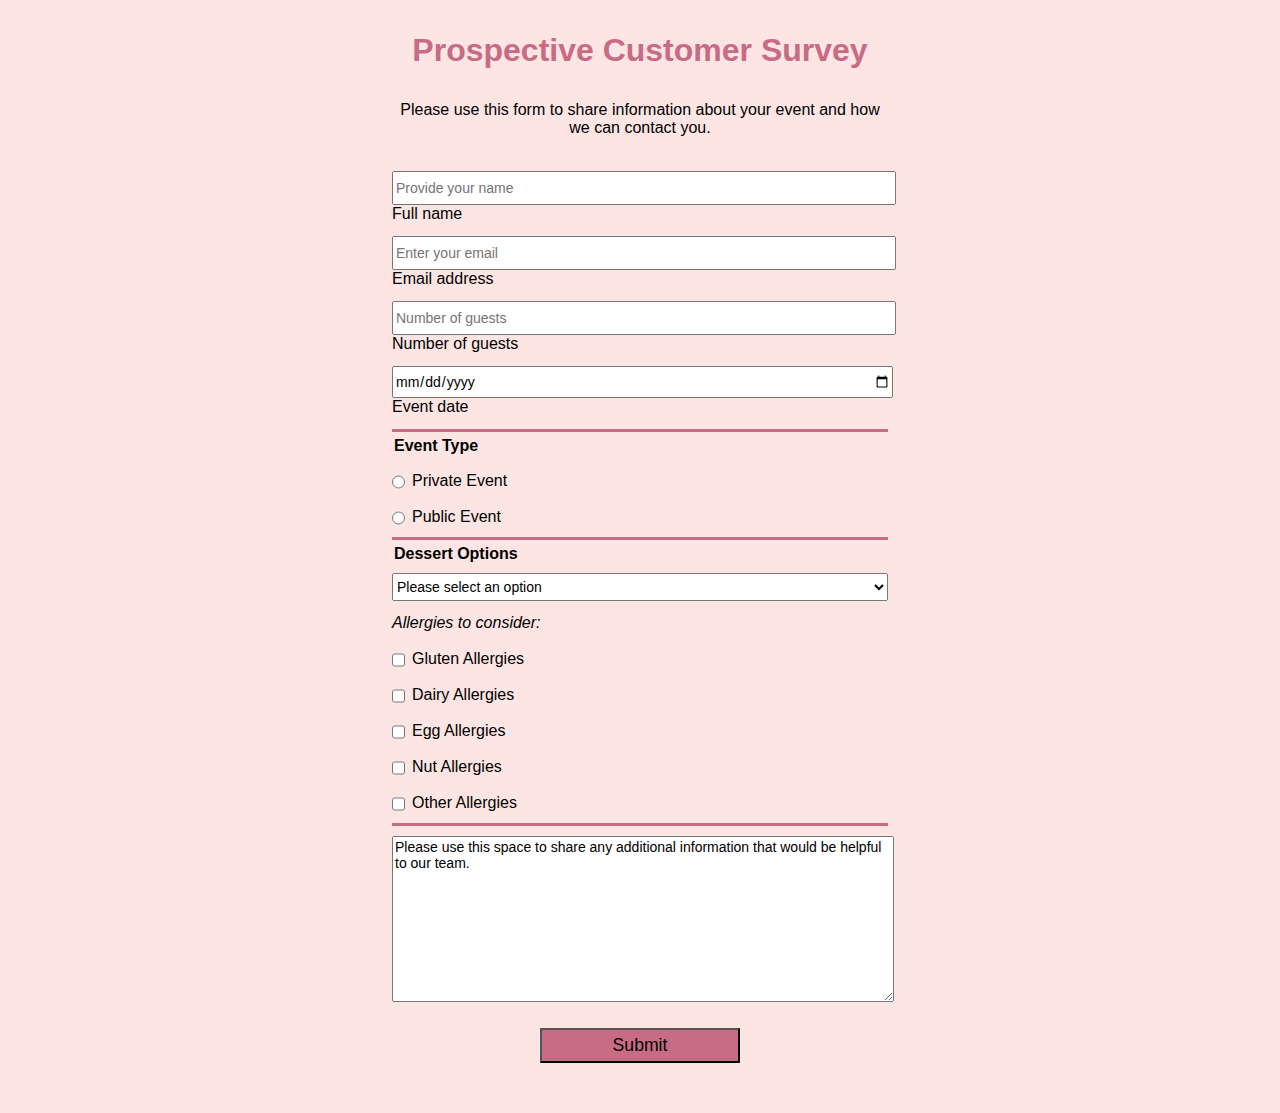
==== index.html @ 0507131b "Add files via upload" ====
<!DOCTYPE html>
<html lang="en">
<head>
    <meta charset="UTF-8">
    <meta http-equiv="X-UA-Compatible" content="IE=edge">
    <meta name="viewport" content="width=device-width, initial-scale=1.0">
    <title>Document</title>
    <link rel="stylesheet" href="styles.css" />
</head>
<body>
    <h1 id="title">Prospective Customer Survey</h1>
    <p id="description">Please use this form to share information about your event and how we can contact you.</p>
    <form id="survey-form">
        <fieldset>
        <label for="name" id="name-label"><input id="name" type="text" placeholder="Provide your name" required>Full name</label>
        <label for="email" id="email-label"> <input type="email" name="email" id="email" placeholder="Enter your email" required>Email address</label>
        <label for="number" id="number-label"><input type="number" name="number" id="number" min="2" max="200" placeholder="Number of guests">Number of guests</label>
        <label for="date" id="date"><input type="date" name="event-date" id="date" placeholder="What is the date of your event?">Event date</label>
        </fieldset>

        <fieldset><legend>Event Type</legend>
        <label for="private-event"><input type="radio" name="event-type" id="private-event" value="private" class="inline">Private Event</label>
        <label for="public-event"></label><input type="radio" name="event-type" id="public-event" value="public" class="inline">Public Event</label>
        </fieldset>

        <fieldset><legend>Dessert Options</legend>
        <select name="dropdown" id="dropdown">
            <option value="one" selected disabled>Please select an option</option>
            <option value="two">Single Dessert Option</option>
            <option value="three">Two Dessert Options</option>
            <option value="four">Three Dessert Options</option>
            <option value="five">Four Dessert Options</option>
            <option value="six">Five Dessert Options</option>
            <option value="seven">Six Dessert Options</option>
        </select>
        <h2>Allergies to consider:</h2>
        <label for="gluten"><input type="checkbox" name="allergies" id="gluten" value="Gluten" class="inline">Gluten Allergies</label>
        <label for="dairy"></label><input type="checkbox" name="allergies" id="dairy" value="dairy" class="inline">Dairy Allergies</label>
        <label for="eggs"></label><input type="checkbox" name="allergies" id="eggs" value="eggs" class="inline">Egg Allergies</label>
        <label for="nuts"></label><input type="checkbox" name="allergies" id="nuts" value="nuts" class="inline">Nut Allergies</label>
        <label for="other"></label><input type="checkbox" name="allergies" id="other" value="other" class="inline">Other Allergies</label>
    </fieldset>
    <fieldset>
        <textarea name="comments" id="comments" cols="30" rows="10">Please use this space to share any additional information that would be helpful to our team.</textarea>
    </fieldset>
   <button type="submit" id="submit">Submit</button>
    </form>
</body>
</html>
---- styles.css ----
body {
    width: 100%;
    height: 100vh;
    margin: 0;
    background-color: #FDE5E3;
    color: #000000;
    font-family: Helvetica;
    font-size: 16px;
  }
  h1, p {
    margin: 1em auto;
    text-align: center;
    max-width: 500px;
    min-width: 300px;
  }
  h1{color:#C86B85}

  form {
    width: 60vw;
    max-width: 500px;
    min-width: 300px;
    margin: 0 auto;
    padding-bottom: 2em;
  }
  
  fieldset {
    border: none;
    padding: 5px 0;
    border-bottom: 3px solid #C86B85;
  }
  
  fieldset:last-of-type {
    border-bottom: none;
  }
  
  label {
    display: block;
    margin: 0.5rem 0;
  }
  
  input,
  textarea,
  select {
    margin: 5px 0 0 0;
    width: 100%;
    min-height: 2em;
    font-family:helvetica;
    font-size: 14px;
  }

  .inline {
    width: unset;
    margin: 0 0.5em 0 0;
    vertical-align: middle;
  }

 button{
    display: block;
    width: 40%;
    margin: 1em auto;
    height: 2em;
    font-size: 1.1rem;
    background-color: #C86B85;
    min-width: 150px;}

legend{font-weight: bold; padding-top: 5px;}

h2{font-size: 16px; font-weight: lighter; font-family: helvetica; font-style: italic;}
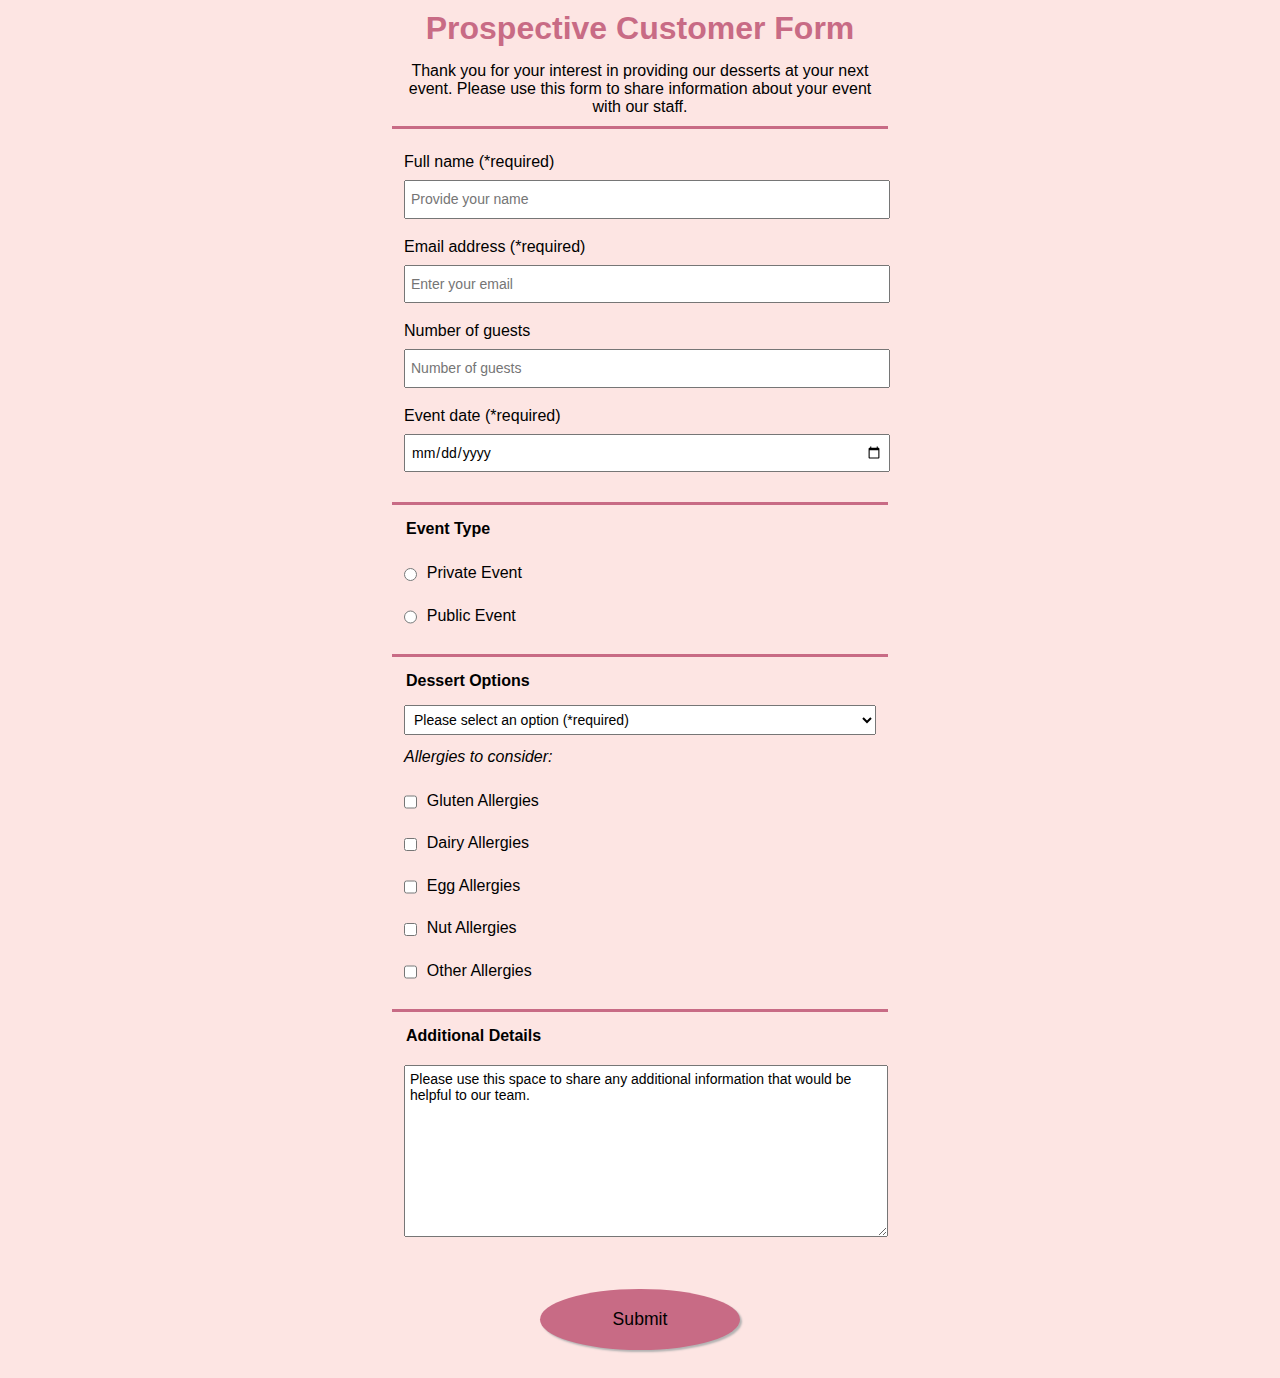
==== commit 826a81c3: "Add files via upload" ====
--- a/index.html
+++ b/index.html
@@ -4,28 +4,39 @@
     <meta charset="UTF-8">
     <meta http-equiv="X-UA-Compatible" content="IE=edge">
     <meta name="viewport" content="width=device-width, initial-scale=1.0">
-    <title>Document</title>
+    <title>Prospective Customer Contact Form</title>
     <link rel="stylesheet" href="styles.css" />
+    <!--Shannon Etz
+    Project 1 - Survey Form
+    06-14-2023-->
+
 </head>
 <body>
-    <h1 id="title">Prospective Customer Survey</h1>
-    <p id="description">Please use this form to share information about your event and how we can contact you.</p>
+    
+    <!--Title and Description-->
+    <h1 id="title">Prospective Customer Form</h1>
+    <p id="description">Thank you for your interest in providing our desserts at your next event. Please use this form to share information about your event with our staff.</p>
+    
+    <!--Contact Details-->
+    <div class="outline">
     <form id="survey-form">
         <fieldset>
-        <label for="name" id="name-label"><input id="name" type="text" placeholder="Provide your name" required>Full name</label>
-        <label for="email" id="email-label"> <input type="email" name="email" id="email" placeholder="Enter your email" required>Email address</label>
-        <label for="number" id="number-label"><input type="number" name="number" id="number" min="2" max="200" placeholder="Number of guests">Number of guests</label>
-        <label for="date" id="date"><input type="date" name="event-date" id="date" placeholder="What is the date of your event?">Event date</label>
+            <label for="name" id="name-label">Full name (*required)</label><input id="name" type="text" placeholder="Provide your name" required></input>
+            <label for="email" id="email-label">Email address (*required)</label><input id="email" name="email" type="email" placeholder="Enter your email" required></input>
+            <label for="number" id="number-label">Number of guests</label><input type="number" name="number" id="number" min="2" max="200" placeholder="Number of guests"></input>
+            <label for="date" id="date">Event date (*required)</label><input type="date" name="event-date" id="date" required placeholder="What is the date of your event?"></input>
         </fieldset>
-
+    
+        <!--Event Details-->
         <fieldset><legend>Event Type</legend>
         <label for="private-event"><input type="radio" name="event-type" id="private-event" value="private" class="inline">Private Event</label>
         <label for="public-event"></label><input type="radio" name="event-type" id="public-event" value="public" class="inline">Public Event</label>
         </fieldset>
-
+    
+        <!--Dessert Options Dropdown-->
         <fieldset><legend>Dessert Options</legend>
-        <select name="dropdown" id="dropdown">
-            <option value="one" selected disabled>Please select an option</option>
+        <select name="dropdown" id="dropdown" required>
+            <option value="one" selected disabled>Please select an option (*required)</option>
             <option value="two">Single Dessert Option</option>
             <option value="three">Two Dessert Options</option>
             <option value="four">Three Dessert Options</option>
@@ -33,6 +44,8 @@
             <option value="six">Five Dessert Options</option>
             <option value="seven">Six Dessert Options</option>
         </select>
+   
+        <!--Allergies-->    
         <h2>Allergies to consider:</h2>
         <label for="gluten"><input type="checkbox" name="allergies" id="gluten" value="Gluten" class="inline">Gluten Allergies</label>
         <label for="dairy"></label><input type="checkbox" name="allergies" id="dairy" value="dairy" class="inline">Dairy Allergies</label>
@@ -40,10 +53,16 @@
         <label for="nuts"></label><input type="checkbox" name="allergies" id="nuts" value="nuts" class="inline">Nut Allergies</label>
         <label for="other"></label><input type="checkbox" name="allergies" id="other" value="other" class="inline">Other Allergies</label>
     </fieldset>
+
+    <!--Additional Details Textfield-->
     <fieldset>
+        <legend>Additional Details</legend>
         <textarea name="comments" id="comments" cols="30" rows="10">Please use this space to share any additional information that would be helpful to our team.</textarea>
     </fieldset>
+
+    <!--Submission Button-->
    <button type="submit" id="submit">Submit</button>
     </form>
+</div>
 </body>
-</html>+</html>
--- a/styles.css
+++ b/styles.css
@@ -1,3 +1,8 @@
+/*Shannon Etz
+Project 1 Survey Form
+06-14-2023*/
+
+/*Page as a whole*/
 body {
     width: 100%;
     height: 100vh;
@@ -7,62 +12,120 @@
     font-family: Helvetica;
     font-size: 16px;
   }
-  h1, p {
-    margin: 1em auto;
+
+/*Title*/
+  h1{
+    margin: 10px auto;
     text-align: center;
-    max-width: 500px;
-    min-width: 300px;
+    max-width: 300px;
+    min-width: 200px;
+    color:#C86B85;
+    max-width:600px;
+    padding-bottom:5px;
   }
-  h1{color:#C86B85}
 
+  /*Form Description*/
+  p {
+    margin: auto;
+    text-align: center;
+    max-width: 475px;
+    min-width: 200px;
+  }
+
+/*Form*/
   form {
-    width: 60vw;
+    width: 60vw; 
     max-width: 500px;
     min-width: 300px;
     margin: 0 auto;
     padding-bottom: 2em;
+    padding: 10px;
   }
   
+  /*Form Sections*/
   fieldset {
     border: none;
-    padding: 5px 0;
+    padding-top: 10px;
+    padding-bottom: 25px;
     border-bottom: 3px solid #C86B85;
+    max-width:500px;
+    min-width:300px;
   }
   
+  /*Last form section*/
   fieldset:last-of-type {
     border-bottom: none;
+    padding-top: 15px;
+  }
+
+  /*First form section*/
+  fieldset:first-of-type{
+    border-top: 3px solid #C86B85;
   }
   
+  /*labels for input fields*/
   label {
     display: block;
-    margin: 0.5rem 0;
+    margin: 0.25rem auto;
+    cursor: pointer;
+    padding-top:10px;
   }
   
+  /*Form entry fields*/
   input,
-  textarea,
+  textarea {
+    margin: 5px 0 5px 0;
+    width: 100%;
+    min-height: 1.75em;
+    font-family:helvetica;
+    font-size: 14px;
+    cursor: text;
+    padding: 5px 5px 5px 5px;
+  }
+
+  /*selection fields*/
   select {
-    margin: 5px 0 0 0;
+    margin: 5px 5px 0 0;
     width: 100%;
     min-height: 2em;
     font-family:helvetica;
     font-size: 14px;
+    cursor: pointer;
+    padding: 5px 5px 5px 5px;
   }
 
+  /*labels for select fields*/
   .inline {
     width: unset;
-    margin: 0 0.5em 0 0;
+    margin: 0 0.7em 0 0;
     vertical-align: middle;
   }
 
+  /*submit button*/
  button{
     display: block;
     width: 40%;
     margin: 1em auto;
-    height: 2em;
+    height: 3.5em;
     font-size: 1.1rem;
     background-color: #C86B85;
-    min-width: 150px;}
+    min-width: 150px;
+    cursor:pointer;
+    border-radius: 70%;
+    border:white;
+    box-shadow: 2px 2px 2px rgb(180, 179, 179);
+}
 
-legend{font-weight: bold; padding-top: 5px;}
+ /*section labels for last three sections*/
+legend{
+  font-weight: bold; 
+  padding-top: 15px;
+}
 
-h2{font-size: 16px; font-weight: lighter; font-family: helvetica; font-style: italic;}+  /*allergies title*/
+h2{
+  font-size: 16px; 
+  font-weight: lighter; 
+  font-family: helvetica; 
+  font-style: italic;
+}
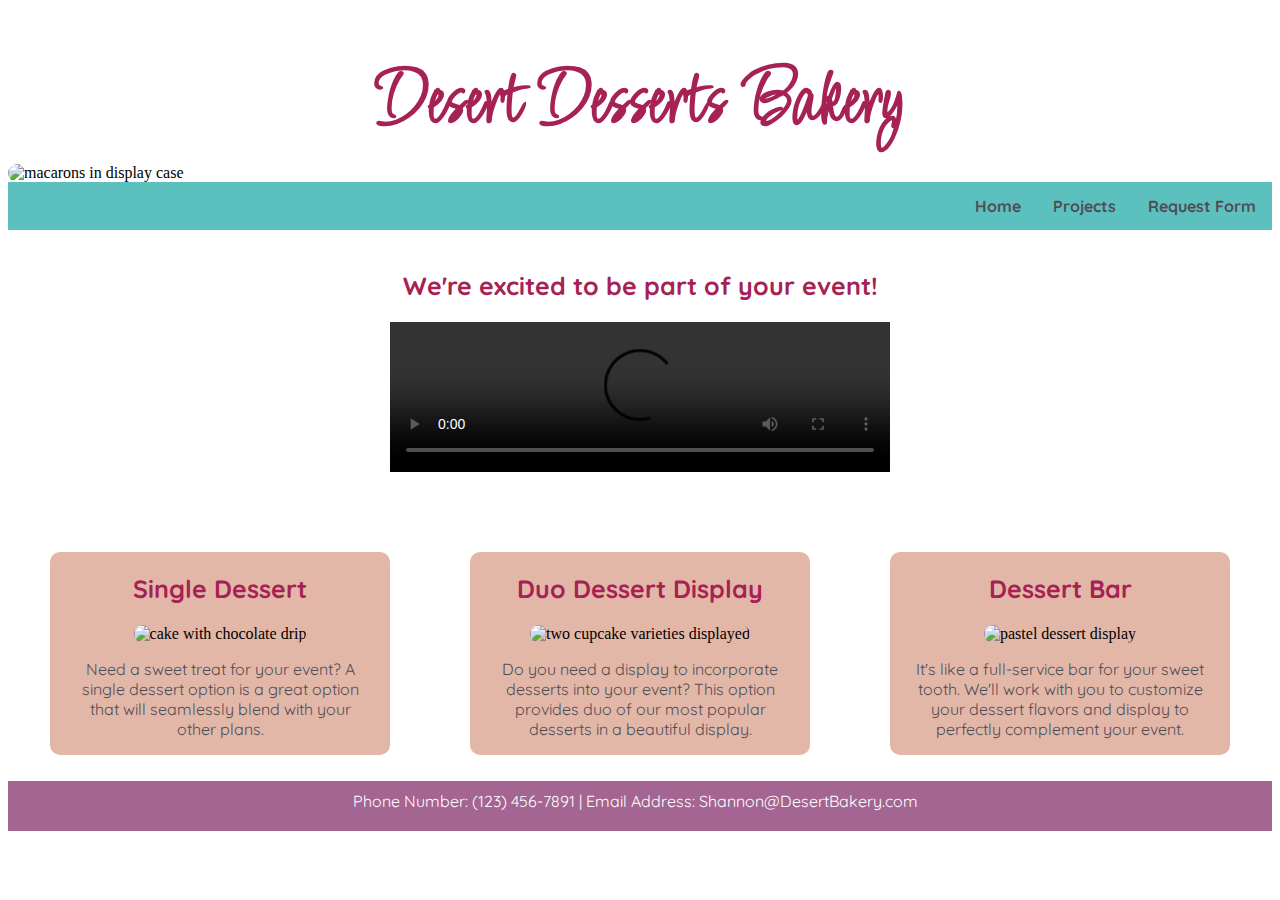
==== commit b6f3e102: "Add files via upload" ====
--- a/index.html
+++ b/index.html
@@ -4,65 +4,62 @@
     <meta charset="UTF-8">
     <meta http-equiv="X-UA-Compatible" content="IE=edge">
     <meta name="viewport" content="width=device-width, initial-scale=1.0">
-    <title>Prospective Customer Contact Form</title>
-    <link rel="stylesheet" href="styles.css" />
-    <!--Shannon Etz
-    Project 1 - Survey Form
-    06-14-2023-->
-
+    <meta name="description" content="This tribute page shows informmation about the bakery history and owner">
+    <title>Desert Desserts Bakery Home</title>
+    <link rel="stylesheet" href="styles.css">
+    <link rel="stylesheet" href="https://fonts.googleapis.com/css?family=Licorice">
+    <link rel="stylesheet" href="https://fonts.googleapis.com/css?family=Quicksand">
+    <!--
+    Shannon Etz
+    Portfolio Page
+    CIS133DA:Web Design/Development Level 1
+    July 2023-->
 </head>
 <body>
-    
-    <!--Title and Description-->
-    <h1 id="title">Prospective Customer Form</h1>
-    <p id="description">Thank you for your interest in providing our desserts at your next event. Please use this form to share information about your event with our staff.</p>
-    
-    <!--Contact Details-->
-    <div class="outline">
-    <form id="survey-form">
-        <fieldset>
-            <label for="name" id="name-label">Full name (*required)</label><input id="name" type="text" placeholder="Provide your name" required></input>
-            <label for="email" id="email-label">Email address (*required)</label><input id="email" name="email" type="email" placeholder="Enter your email" required></input>
-            <label for="number" id="number-label">Number of guests</label><input type="number" name="number" id="number" min="2" max="200" placeholder="Number of guests"></input>
-            <label for="date" id="date">Event date (*required)</label><input type="date" name="event-date" id="date" required placeholder="What is the date of your event?"></input>
-        </fieldset>
-    
-        <!--Event Details-->
-        <fieldset><legend>Event Type</legend>
-        <label for="private-event"><input type="radio" name="event-type" id="private-event" value="private" class="inline">Private Event</label>
-        <label for="public-event"></label><input type="radio" name="event-type" id="public-event" value="public" class="inline">Public Event</label>
-        </fieldset>
-    
-        <!--Dessert Options Dropdown-->
-        <fieldset><legend>Dessert Options</legend>
-        <select name="dropdown" id="dropdown" required>
-            <option value="one" selected disabled>Please select an option (*required)</option>
-            <option value="two">Single Dessert Option</option>
-            <option value="three">Two Dessert Options</option>
-            <option value="four">Three Dessert Options</option>
-            <option value="five">Four Dessert Options</option>
-            <option value="six">Five Dessert Options</option>
-            <option value="seven">Six Dessert Options</option>
-        </select>
-   
-        <!--Allergies-->    
-        <h2>Allergies to consider:</h2>
-        <label for="gluten"><input type="checkbox" name="allergies" id="gluten" value="Gluten" class="inline">Gluten Allergies</label>
-        <label for="dairy"></label><input type="checkbox" name="allergies" id="dairy" value="dairy" class="inline">Dairy Allergies</label>
-        <label for="eggs"></label><input type="checkbox" name="allergies" id="eggs" value="eggs" class="inline">Egg Allergies</label>
-        <label for="nuts"></label><input type="checkbox" name="allergies" id="nuts" value="nuts" class="inline">Nut Allergies</label>
-        <label for="other"></label><input type="checkbox" name="allergies" id="other" value="other" class="inline">Other Allergies</label>
-    </fieldset>
-
-    <!--Additional Details Textfield-->
-    <fieldset>
-        <legend>Additional Details</legend>
-        <textarea name="comments" id="comments" cols="30" rows="10">Please use this space to share any additional information that would be helpful to our team.</textarea>
-    </fieldset>
-
-    <!--Submission Button-->
-   <button type="submit" id="submit">Submit</button>
-    </form>
-</div>
+    <header>
+         <!--Page title-->
+        <h1 id="title">Desert Desserts Bakery</h1>
+        <img id="header-img" class="header-img" src="https://images.unsplash.com/photo-1513870931673-fa0ab3de2e09?ixlib=rb-4.0.3&ixid=M3wxMjA3fDB8MHxwaG90by1wYWdlfHx8fGVufDB8fHx8fA%3D%3D&auto=format&fit=crop&w=1740&q=80" alt="macarons in display case"/>
+        <!--Page navigation-->
+        <nav>
+            <ul class="list">
+                <li style="float:right"> <a href="Shannonetz.github.io/survey.html">Request Form</a></li>
+                <li style="float:right"><a href="Shannonetz.github.io/index.html">Projects</a></li>
+                <li style="float:right"> <a href="Shannonetz.github.io/tribute.html">Home</a></li>
+            </ul>
+        </nav>
+    </header>
+        <main id="main">
+            <!--embedded video-->
+            <div class="video">  
+                <h2>We're excited to be part of your event!</h2>
+                <video width="500"controls>
+                    <source> src="Shannonetz.github.io/dessert_table_video.mp4" type="video/mp4">
+                </video>
+            </div>  
+            <!--image trio and descriptions-->
+            <div class="products">
+                <figure class="product1">
+                    <h2>Single Dessert</h2>
+                    <img class="img1" src="https://images.unsplash.com/photo-1588195538326-c5b1e9f80a1b?ixlib=rb-4.0.3&ixid=M3wxMjA3fDB8MHxwaG90by1wYWdlfHx8fGVufDB8fHx8fA%3D%3D&auto=format&fit=crop&w=1650&q=80" alt="cake with chocolate drip"/>
+                    <p>Need a sweet treat for your event? A single dessert option is a great option that will seamlessly blend with your other plans.</p>
+                </figure>
+                <figure class="product2">
+                    <h2>Duo Dessert Display</h2>
+                    <img class="img2" src="https://images.unsplash.com/photo-1584126467127-4fee1e5a1e2b?ixlib=rb-4.0.3&ixid=M3wxMjA3fDB8MHxwaG90by1wYWdlfHx8fGVufDB8fHx8fA%3D%3D&auto=format&fit=crop&w=687&q=80" alt="two cupcake varieties displayed"/>
+                    <p>Do you need a display to incorporate desserts into your event? This option provides duo of our most popular desserts in a beautiful display.</p>
+                </figure>
+                <figure class="product3">
+                 <h2>Dessert Bar</h2>
+                    <img class="img3" src="https://images.unsplash.com/photo-1561940329-7382e6704231?ixlib=rb-4.0.3&ixid=M3wxMjA3fDB8MHxwaG90by1wYWdlfHx8fGVufDB8fHx8fA%3D%3D&auto=format&fit=crop&w=687&q=80" alt="pastel dessert display"/>
+                    <p>It's like a full-service bar for your sweet tooth. We'll work with you to customize your dessert flavors and display to perfectly complement your event.</p>
+                </figure>
+            </div>
+            <!--footer-->
+            <footer>
+                <p class="page-footer">Phone Number: (123) 456-7891 | Email Address: Shannon@DesertBakery.com
+                </p>
+            </footer>
+        </main>
 </body>
 </html>
--- a/styles.css
+++ b/styles.css
@@ -1,131 +1,109 @@
-/*Shannon Etz
-Project 1 Survey Form
-06-14-2023*/
+/*Page title*/
+h1{
+    color: #A62154;
+    font-family:Licorice;
+    font-size: 80px;
+    text-align: center;
+    margin-bottom: 10px;
+}
 
-/*Page as a whole*/
-body {
-    width: 100%;
-    height: 100vh;
+/*body text*/
+p{
+    color:#4E4E56;
+    font-family:Quicksand;
+    font-size: 16px;
+}
+
+/*Subtopic headers*/
+h2{
+    color:#A62154;
+    font-family:Quicksand;
+    font-size:25px;
+    font-weight:bolder;
+    text-align:center;
+}
+
+/*navigation bar*/
+ul {
+    list-style-type: none;
     margin: 0;
-    background-color: #FDE5E3;
-    color: #000000;
-    font-family: Helvetica;
-    font-size: 16px;
+    padding: 0;
+    overflow: hidden;
+    background-color: #5cc1BE;
   }
 
-/*Title*/
-  h1{
-    margin: 10px auto;
+li a {
+    display: block;
+    color: #4E4E56;
     text-align: center;
-    max-width: 300px;
-    min-width: 200px;
-    color:#C86B85;
-    max-width:600px;
-    padding-bottom:5px;
+    padding: 14px 16px;
+    text-decoration: none;
+    font-family:Quicksand;
+    font-weight:bold;
   }
 
-  /*Form Description*/
-  p {
-    margin: auto;
-    text-align: center;
-    max-width: 475px;
-    min-width: 200px;
+li a:hover{
+    background-color:#C78671;
+    color:#FFFFFF;
+}
+
+ /*Footer, color band at bottom of page*/
+ footer{
+    background-color: #A46592;
+    height:50px;
+    width:100%;
+  }
+  .page-footer{
+    color:#FFFFFF;
+    margin: 10px 10px 0 0;
+    display:block;
+    text-align:center;
+    padding:10px;
   }
 
-/*Form*/
-  form {
-    width: 60vw; 
-    max-width: 500px;
-    min-width: 300px;
-    margin: 0 auto;
-    padding-bottom: 2em;
-    padding: 10px;
-  }
-  
-  /*Form Sections*/
-  fieldset {
-    border: none;
-    padding-top: 10px;
-    padding-bottom: 25px;
-    border-bottom: 3px solid #C86B85;
-    max-width:500px;
-    min-width:300px;
-  }
-  
-  /*Last form section*/
-  fieldset:last-of-type {
-    border-bottom: none;
-    padding-top: 15px;
+  /*header image formatting*/
+
+  .header-img{
+    height:175px;
+    width:100%;
+    border-radius: 10px;
+    object-fit: cover;
   }
 
-  /*First form section*/
-  fieldset:first-of-type{
-    border-top: 3px solid #C86B85;
-  }
-  
-  /*labels for input fields*/
-  label {
-    display: block;
-    margin: 0.25rem auto;
-    cursor: pointer;
-    padding-top:10px;
-  }
-  
-  /*Form entry fields*/
-  input,
-  textarea {
-    margin: 5px 0 5px 0;
-    width: 100%;
-    min-height: 1.75em;
-    font-family:helvetica;
-    font-size: 14px;
-    cursor: text;
-    padding: 5px 5px 5px 5px;
-  }
-
-  /*selection fields*/
-  select {
-    margin: 5px 5px 0 0;
-    width: 100%;
-    min-height: 2em;
-    font-family:helvetica;
-    font-size: 14px;
-    cursor: pointer;
-    padding: 5px 5px 5px 5px;
-  }
-
-  /*labels for select fields*/
-  .inline {
-    width: unset;
-    margin: 0 0.7em 0 0;
-    vertical-align: middle;
-  }
-
-  /*submit button*/
- button{
-    display: block;
-    width: 40%;
-    margin: 1em auto;
-    height: 3.5em;
-    font-size: 1.1rem;
-    background-color: #C86B85;
-    min-width: 150px;
-    cursor:pointer;
-    border-radius: 70%;
-    border:white;
-    box-shadow: 2px 2px 2px rgb(180, 179, 179);
+   /*video formatting*/
+.video{
+    width:500px;
+    height:auto;
+    margin:auto;
+    float:center;
+    padding-top:20px;
 }
 
- /*section labels for last three sections*/
-legend{
-  font-weight: bold; 
-  padding-top: 15px;
+
+   /*product trio formatting*/
+
+   /*imaages*/
+.img1, .img2, .img3{
+    height:300px;
+    width:300px;
+    object-fit:cover;
+    border-radius: 10px;
 }
 
-  /*allergies title*/
-h2{
-  font-size: 16px; 
-  font-weight: lighter; 
-  font-family: helvetica; 
-  font-style: italic;
+/*figures*/
+.product1, .product2, .product3{
+    width:300px;
+    text-align:center;
+    background-color:#e3b7a8;
+    padding:0 20px 0 20px;
+    border-radius: 10px;
 }
+
+/*alignment*/
+.products{
+    display:flex;
+    flex-direction:row;
+    flex-wrap: wrap;
+    justify-content:center;
+    padding-top: 60px;
+}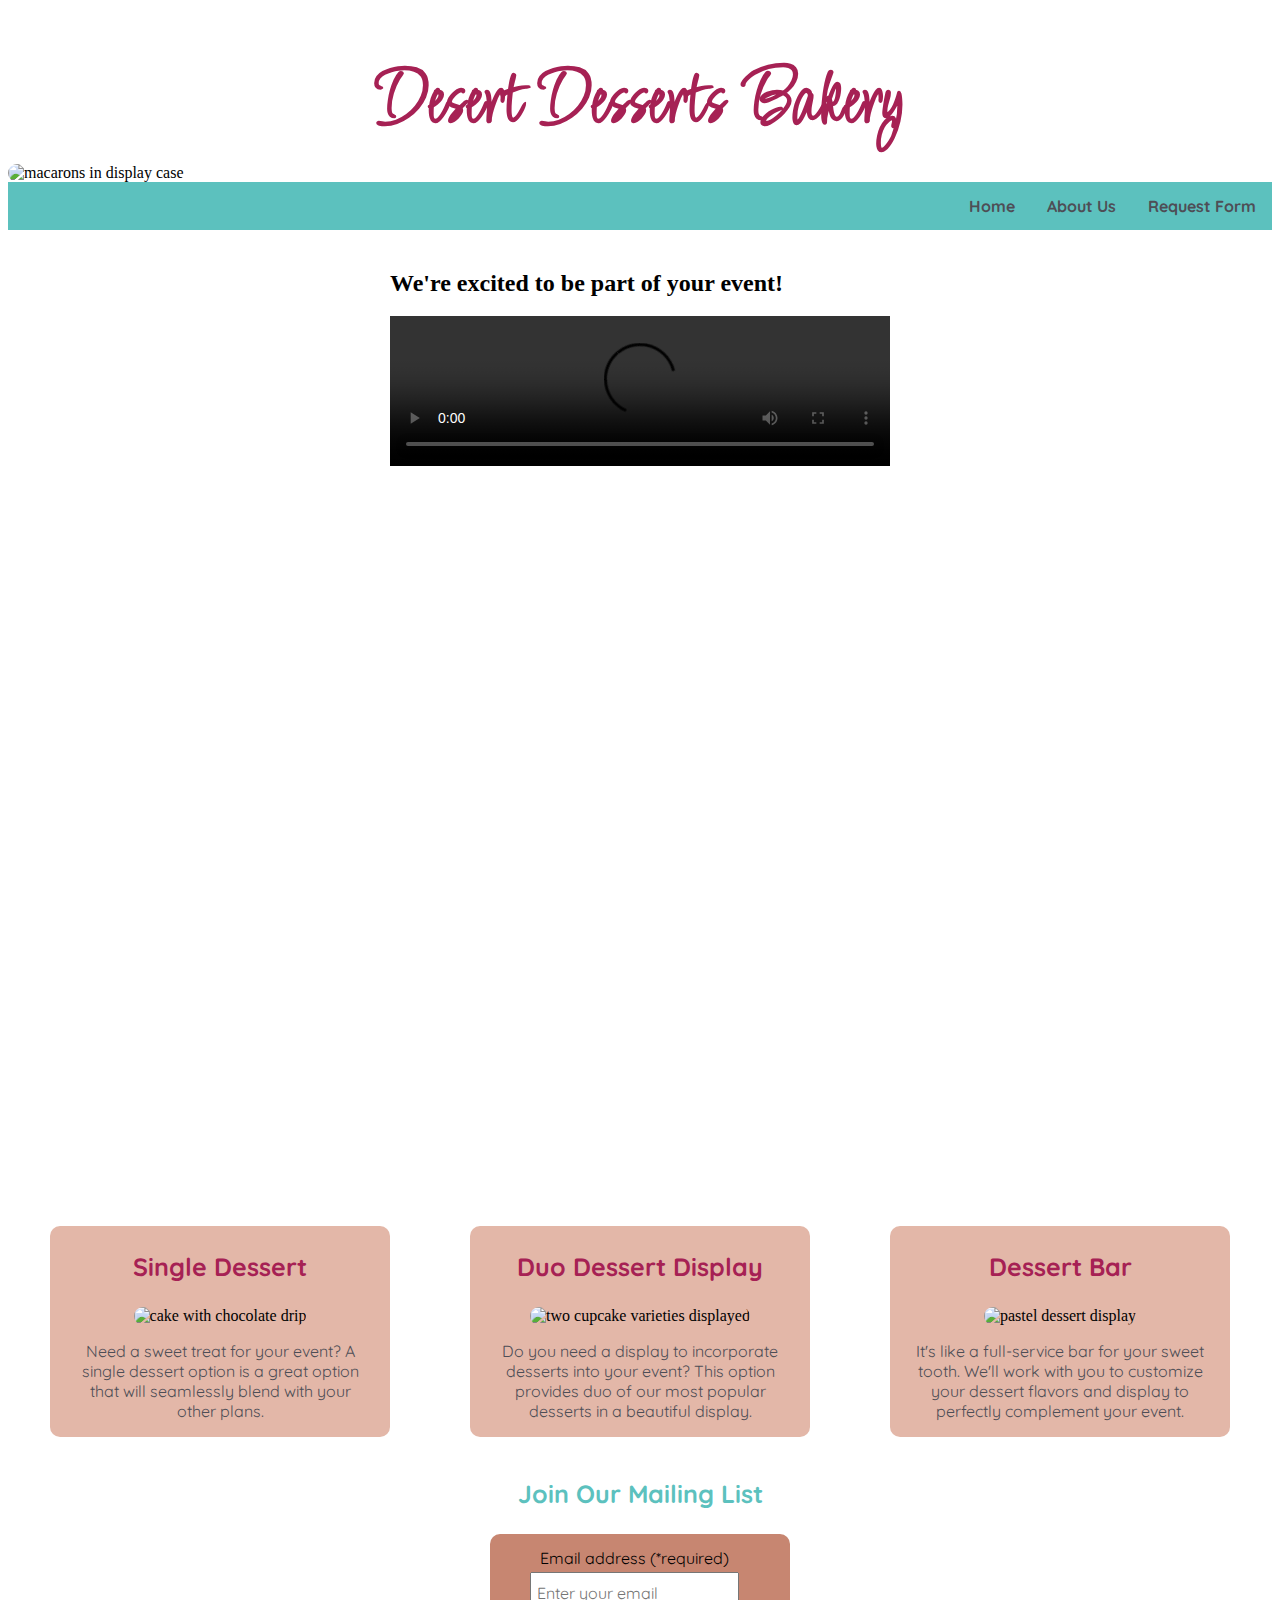
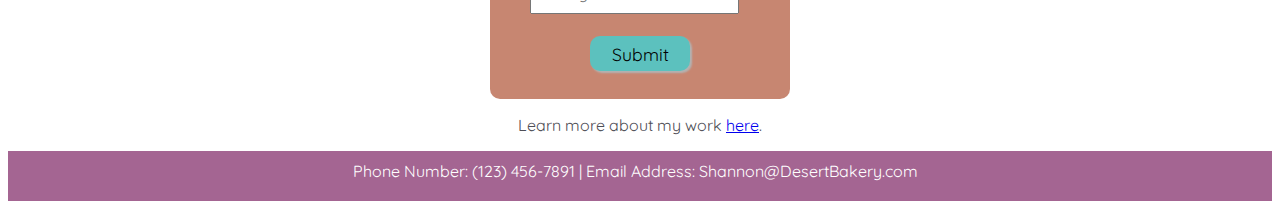
==== commit 993bb6a6: "Add files via upload" ====
--- a/index.html
+++ b/index.html
@@ -16,7 +16,7 @@
     July 2023-->
 </head>
 <body>
-    <header>
+    <header id="welcome-section">
          <!--Page title-->
         <h1 id="title">Desert Desserts Bakery</h1>
         <img id="header-img" class="header-img" src="https://images.unsplash.com/photo-1513870931673-fa0ab3de2e09?ixlib=rb-4.0.3&ixid=M3wxMjA3fDB8MHxwaG90by1wYWdlfHx8fGVufDB8fHx8fA%3D%3D&auto=format&fit=crop&w=1740&q=80" alt="macarons in display case"/>
@@ -24,8 +24,8 @@
         <nav>
             <ul class="list">
                 <li style="float:right"> <a href="Shannonetz.github.io/survey.html">Request Form</a></li>
-                <li style="float:right"><a href="Shannonetz.github.io/index.html">Projects</a></li>
-                <li style="float:right"> <a href="Shannonetz.github.io/tribute.html">Home</a></li>
+                <li style="float:right"><a href="Shannonetz.github.io/tribute.html">About Us</a></li>
+                <li style="float:right"> <a href="Shannonetz.github.io/index.html">Home</a></li>
             </ul>
         </nav>
     </header>
@@ -34,31 +34,44 @@
             <div class="video">  
                 <h2>We're excited to be part of your event!</h2>
                 <video width="500"controls>
-                    <source> src="Shannonetz.github.io/dessert_table_video.mp4" type="video/mp4">
+                    <source src="https://player.vimeo.com/video/377065649" type="video/mp4">
                 </video>
             </div>  
             <!--image trio and descriptions-->
-            <div class="products">
-                <figure class="product1">
-                    <h2>Single Dessert</h2>
+            <div class="projects">
+                <figure class="project-tile1">
+                    <h3>Single Dessert</h3>
                     <img class="img1" src="https://images.unsplash.com/photo-1588195538326-c5b1e9f80a1b?ixlib=rb-4.0.3&ixid=M3wxMjA3fDB8MHxwaG90by1wYWdlfHx8fGVufDB8fHx8fA%3D%3D&auto=format&fit=crop&w=1650&q=80" alt="cake with chocolate drip"/>
                     <p>Need a sweet treat for your event? A single dessert option is a great option that will seamlessly blend with your other plans.</p>
                 </figure>
-                <figure class="product2">
-                    <h2>Duo Dessert Display</h2>
+                <figure class="project-tile2">
+                    <h3>Duo Dessert Display</h3>
                     <img class="img2" src="https://images.unsplash.com/photo-1584126467127-4fee1e5a1e2b?ixlib=rb-4.0.3&ixid=M3wxMjA3fDB8MHxwaG90by1wYWdlfHx8fGVufDB8fHx8fA%3D%3D&auto=format&fit=crop&w=687&q=80" alt="two cupcake varieties displayed"/>
                     <p>Do you need a display to incorporate desserts into your event? This option provides duo of our most popular desserts in a beautiful display.</p>
                 </figure>
-                <figure class="product3">
-                 <h2>Dessert Bar</h2>
+                <figure class="project-tile3">
+                 <h3>Dessert Bar</h3>
                     <img class="img3" src="https://images.unsplash.com/photo-1561940329-7382e6704231?ixlib=rb-4.0.3&ixid=M3wxMjA3fDB8MHxwaG90by1wYWdlfHx8fGVufDB8fHx8fA%3D%3D&auto=format&fit=crop&w=687&q=80" alt="pastel dessert display"/>
                     <p>It's like a full-service bar for your sweet tooth. We'll work with you to customize your dessert flavors and display to perfectly complement your event.</p>
                 </figure>
             </div>
+            <!--mailing list-->
+            <h3 class="mailing-list">Join Our Mailing List</h3>
+            <form id="email-list">
+                <fieldset>
+                    <label for="email" id="email-label">Email address (*required)</label><input id="email" name="email" type="email" placeholder="Enter your email" required></input>
+                </fieldset>
+                <button type="submit" id="submit">Submit</button>
+            </form>
+            <section id="bio">
+                <p class="profile-link" id="profile-link">Learn more about my work <a href="https://www.freecodecamp.org/shannonetz">here</a></a>.</p>
+            </div>
             <!--footer-->
             <footer>
+                <div>
                 <p class="page-footer">Phone Number: (123) 456-7891 | Email Address: Shannon@DesertBakery.com
                 </p>
+            </div>
             </footer>
         </main>
 </body>
--- a/styles.css
+++ b/styles.css
@@ -15,7 +15,7 @@
 }
 
 /*Subtopic headers*/
-h2{
+h3{
     color:#A62154;
     font-family:Quicksand;
     font-size:25px;
@@ -73,7 +73,7 @@
    /*video formatting*/
 .video{
     width:500px;
-    height:auto;
+    height:100vh;
     margin:auto;
     float:center;
     padding-top:20px;
@@ -91,7 +91,7 @@
 }
 
 /*figures*/
-.product1, .product2, .product3{
+.project-tile1, .project-tile2, .project-tile3{
     width:300px;
     text-align:center;
     background-color:#e3b7a8;
@@ -100,10 +100,74 @@
 }
 
 /*alignment*/
-.products{
+.projects{
     display:flex;
     flex-direction:row;
     flex-wrap: wrap;
     justify-content:center;
     padding-top: 60px;
+}
+
+
+.mailing-list{
+  color:#5cc1BE;
+  background-color:#FFFFFF;
+}
+
+form{
+  background-color:#C78671;
+  padding-bottom:10px;
+  width:300px;
+  margin: 0 auto;
+  text-align:center;
+  border-radius:10px;
+}
+
+fieldset {
+  border: none;
+  padding-top: 5px;
+  padding-bottom: 5px;
+  padding-inline-start:0px;
+  
+}
+  /*labels for input fields*/
+  label {
+    display: block;
+    margin: 0.25rem auto;
+    cursor: pointer;
+    padding-top:5px;
+    font-family:Quicksand;
+  }
+  
+  /*Form entry fields*/
+  input{
+    min-height: 1.75em;
+    cursor: text;
+    padding: 5px 5px 5px 5px;
+    color:#4E4E56;
+    font-family:Quicksand;
+    font-size: 16px;
+    display:inline-block;
+  }
+
+  /*submit button*/
+ button{
+    display: block;
+    width: 20%;
+    margin: 1em auto;
+    height: 2em;
+    font-size: 1.1rem;
+    background-color: #5cc1BE;
+    font-family:Quicksand;
+    min-width: 100px;
+    cursor:pointer;
+    border-radius: 10px;
+    border:white;
+    box-shadow: 2px 2px 2px rgb(180, 179, 179);
+  }
+
+
+   /*profile link text*/
+.profile-link{
+  text-align:center;
 }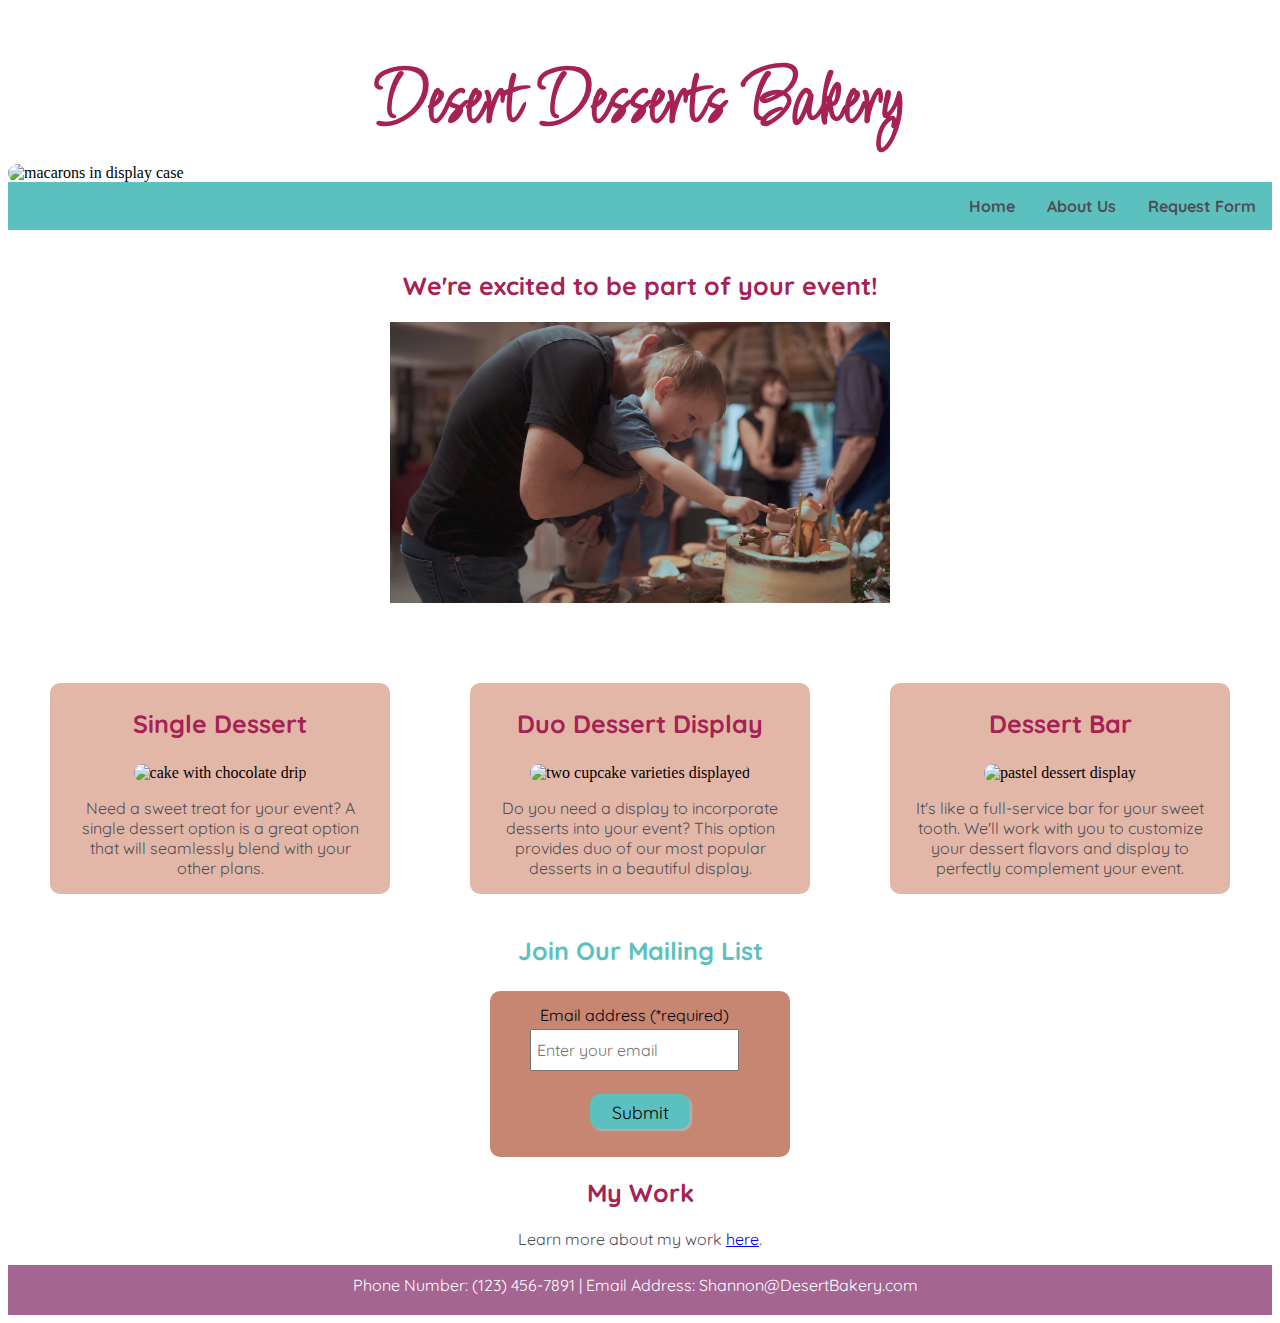
==== commit 5e528d65: "Add files via upload" ====
--- a/index.html
+++ b/index.html
@@ -21,25 +21,26 @@
         <h1 id="title">Desert Desserts Bakery</h1>
         <img id="header-img" class="header-img" src="https://images.unsplash.com/photo-1513870931673-fa0ab3de2e09?ixlib=rb-4.0.3&ixid=M3wxMjA3fDB8MHxwaG90by1wYWdlfHx8fGVufDB8fHx8fA%3D%3D&auto=format&fit=crop&w=1740&q=80" alt="macarons in display case"/>
         <!--Page navigation-->
-        <nav>
+        <nav id="navbar" class="navbar">
             <ul class="list">
-                <li style="float:right"> <a href="Shannonetz.github.io/survey.html">Request Form</a></li>
-                <li style="float:right"><a href="Shannonetz.github.io/tribute.html">About Us</a></li>
-                <li style="float:right"> <a href="Shannonetz.github.io/index.html">Home</a></li>
+                <li style="float:right"> <a href="survey.html">Request Form</a></li>
+                <li style="float:right"><a href="tribute.html">About Us</a></li>
+                <li style="float:right"> <a href="index.html">Home</a></li>
             </ul>
         </nav>
     </header>
         <main id="main">
             <!--embedded video-->
+            <section id="projects">
             <div class="video">  
                 <h2>We're excited to be part of your event!</h2>
-                <video width="500"controls>
-                    <source src="https://player.vimeo.com/video/377065649" type="video/mp4">
+                <video width="500" autoplay loop>
+                    <source src="dessert_table_video.mp4" type="video/mp4">
                 </video>
             </div>  
             <!--image trio and descriptions-->
             <div class="projects">
-                <figure class="project-tile1">
+                <figure class="project-tile">
                     <h3>Single Dessert</h3>
                     <img class="img1" src="https://images.unsplash.com/photo-1588195538326-c5b1e9f80a1b?ixlib=rb-4.0.3&ixid=M3wxMjA3fDB8MHxwaG90by1wYWdlfHx8fGVufDB8fHx8fA%3D%3D&auto=format&fit=crop&w=1650&q=80" alt="cake with chocolate drip"/>
                     <p>Need a sweet treat for your event? A single dessert option is a great option that will seamlessly blend with your other plans.</p>
@@ -55,17 +56,19 @@
                     <p>It's like a full-service bar for your sweet tooth. We'll work with you to customize your dessert flavors and display to perfectly complement your event.</p>
                 </figure>
             </div>
+            </section>
             <!--mailing list-->
             <h3 class="mailing-list">Join Our Mailing List</h3>
             <form id="email-list">
                 <fieldset>
-                    <label for="email" id="email-label">Email address (*required)</label><input id="email" name="email" type="email" placeholder="Enter your email" required></input>
+                    <label for="email" id="email-label">Email address (*required)</label><input id="email" name="email" type="email" placeholder="Enter your email" required>
                 </fieldset>
                 <button type="submit" id="submit">Submit</button>
             </form>
             <section id="bio">
-                <p class="profile-link" id="profile-link">Learn more about my work <a href="https://www.freecodecamp.org/shannonetz">here</a></a>.</p>
-            </div>
+                <h2>My Work</h2>
+                <p class="profile-link" id="profile-link">Learn more about my work <a href="https://www.freecodecamp.org/shannonetz" target="_blank">here</a>.</p>
+            </section>
             <!--footer-->
             <footer>
                 <div>
--- a/styles.css
+++ b/styles.css
@@ -15,7 +15,7 @@
 }
 
 /*Subtopic headers*/
-h3{
+h3, h2{
     color:#A62154;
     font-family:Quicksand;
     font-size:25px;
@@ -24,6 +24,10 @@
 }
 
 /*navigation bar*/
+
+.navbar{
+  overflow:hidden;
+}
 ul {
     list-style-type: none;
     margin: 0;
@@ -73,9 +77,8 @@
    /*video formatting*/
 .video{
     width:500px;
-    height:100vh;
+    height:100%;
     margin:auto;
-    float:center;
     padding-top:20px;
 }
 
@@ -91,7 +94,7 @@
 }
 
 /*figures*/
-.project-tile1, .project-tile2, .project-tile3{
+.project-tile, .project-tile2, .project-tile3{
     width:300px;
     text-align:center;
     background-color:#e3b7a8;
